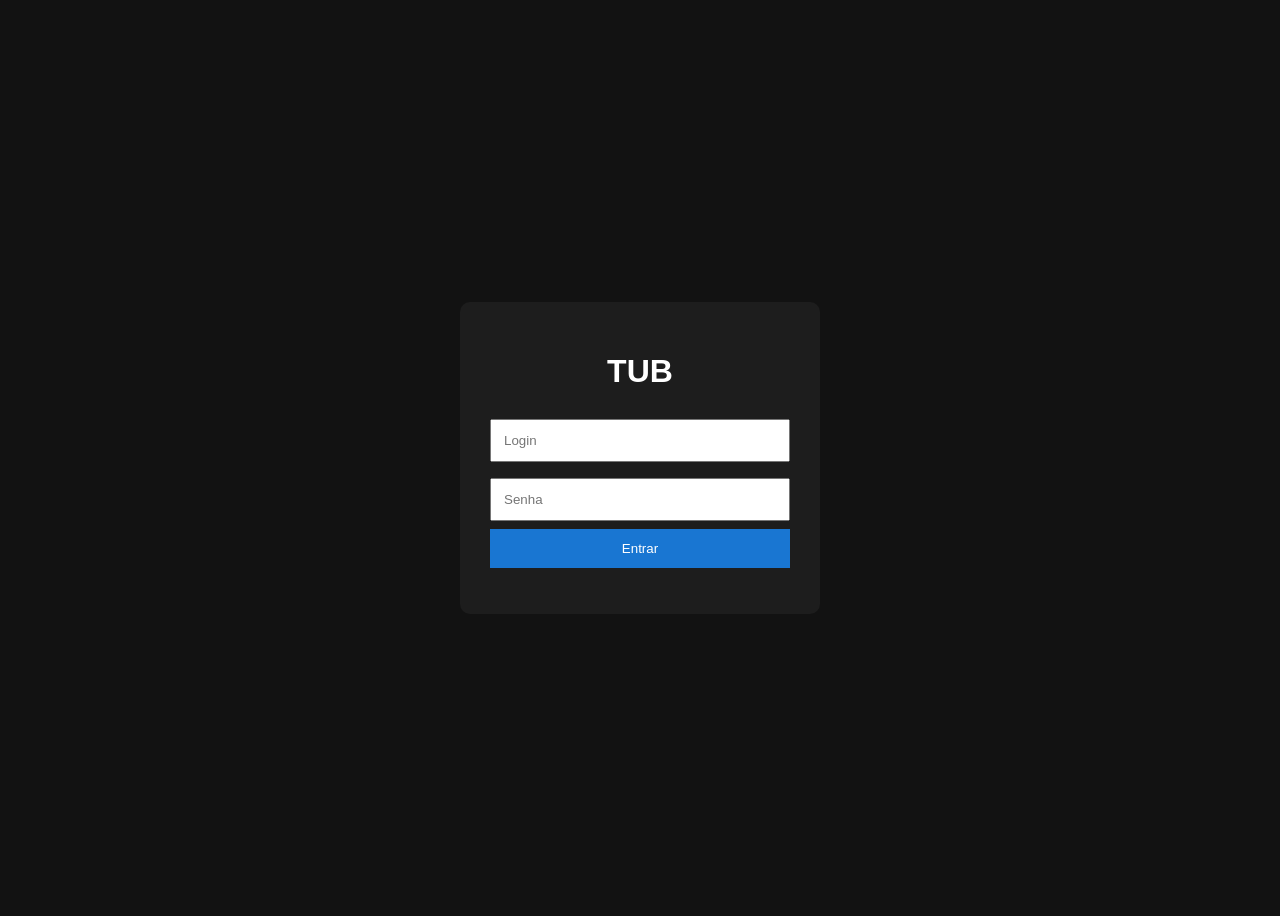
==== index.html @ 60b9e6be "Primeira versão TUB" ====
<!DOCTYPE html>
<html>
<head>
<meta charset="UTF-8">
<title>TUB</title>
<link rel="stylesheet" href="css/style.css">
</head>

<body>

<header>
<h2>TUB</h2>

<div>
<span id="usuario"></span>
<button onclick="sair()">Sair</button>
</div>

</header>


<nav>

<a href="pages/estoque.html">
Estoque
</a>


<a href="pages/auditoria.html">
Auditoria
</a>


<a href="pages/entrada.html">
Entrada
</a>


<a href="pages/saida.html">
Saída
</a>


<a id="menuUsuarios" href="pages/usuarios.html">
Usuários
</a>


</nav>


<main>

<h1>Painel</h1>

<div class="cards">

<div>
<h3>Estoque</h3>
<p>Consultar produtos armazenados</p>
</div>


<div>
<h3>Auditoria</h3>
<p>Realizar contagem</p>
</div>


<div>
<h3>Movimentação</h3>
<p>Entrada e saída</p>
</div>

</div>

</main>


<script src="js/storage.js"></script>
<script src="js/app.js"></script>

</body>
</html>
---- css/style.css ----
body{

margin:0;
background:#121212;
color:white;
font-family:Arial;

}


header{

height:60px;
background:#1d1d1d;
display:flex;
align-items:center;
justify-content:space-between;
padding:0 20px;

}


button{

background:#E53935;
border:0;
color:white;
padding:8px 15px;
cursor:pointer;

}


nav{

background:#252525;
padding:15px;
display:flex;
gap:15px;
flex-wrap:wrap;

}


nav a{

color:white;
text-decoration:none;
background:#1976D2;
padding:10px 20px;
border-radius:5px;

}


main{

padding:20px;

}


.cards{

display:flex;
gap:20px;
flex-wrap:wrap;

}


.cards div{

background:#1d1d1d;
padding:20px;
border-radius:10px;
width:250px;

}
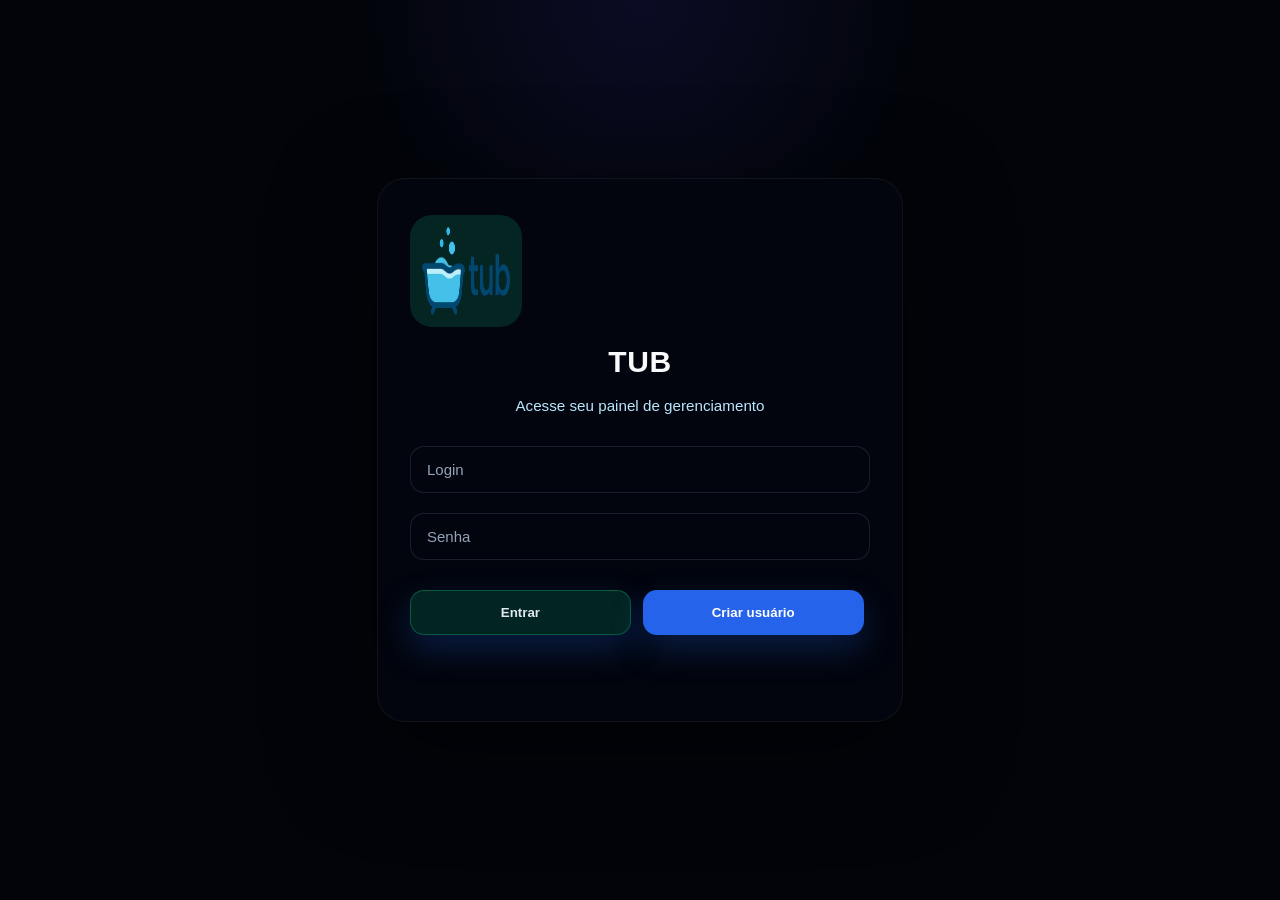
==== commit 86bdf310: "Atualiza estilo, adiciona cache busting e novos arquivos de funcionalidade" ====
--- a/index.html
+++ b/index.html
@@ -3,7 +3,7 @@
 <head>
 <meta charset="UTF-8">
 <title>TUB</title>
-<link rel="stylesheet" href="css/style.css">
+<link rel="stylesheet" href="css/style.css?v=3">
 </head>
 
 <body>
@@ -41,6 +41,11 @@
 </a>
 
 
+<a href="pages/insumos.html">
+Insumos
+</a>
+
+
 <a id="menuUsuarios" href="pages/usuarios.html">
 Usuários
 </a>
@@ -51,34 +56,34 @@
 
 <main>
 
-<h1>Painel</h1>
-
-<div class="cards">
-
-<div>
-<h3>Estoque</h3>
-<p>Consultar produtos armazenados</p>
-</div>
-
-
-<div>
-<h3>Auditoria</h3>
-<p>Realizar contagem</p>
-</div>
-
-
-<div>
-<h3>Movimentação</h3>
-<p>Entrada e saída</p>
-</div>
-
-</div>
+<section class="page-card">
+    <h1>Painel</h1>
+    <div class="cards">
+        <div>
+            <h3>Estoque</h3>
+            <p>Consultar produtos armazenados</p>
+        </div>
+        <div>
+            <h3>Auditoria</h3>
+            <p>Realizar contagem</p>
+        </div>
+        <div>
+            <h3>Movimentação</h3>
+            <p>Entrada e saída</p>
+        </div>
+        <div>
+            <h3>Criar Usuário</h3>
+            <p>Acessar cadastro de usuários</p>
+            <button class="secondary" onclick="window.location.href='pages/usuarios.html'">Criar usuário</button>
+        </div>
+    </div>
+</section>
 
 </main>
 
 
-<script src="js/storage.js"></script>
-<script src="js/app.js"></script>
+<script src="js/storage.js?v=3"></script>
+<script src="js/app.js?v=3"></script>
 
 </body>
 </html>
--- a/css/style.css
+++ b/css/style.css
@@ -1,79 +1,295 @@
-body{
-
-margin:0;
-background:#121212;
-color:white;
-font-family:Arial;
-
-}
-
-
-header{
-
-height:60px;
-background:#1d1d1d;
-display:flex;
-align-items:center;
-justify-content:space-between;
-padding:0 20px;
-
-}
-
-
-button{
-
-background:#E53935;
-border:0;
-color:white;
-padding:8px 15px;
-cursor:pointer;
-
-}
-
-
-nav{
-
-background:#252525;
-padding:15px;
-display:flex;
-gap:15px;
-flex-wrap:wrap;
-
-}
-
-
-nav a{
-
-color:white;
-text-decoration:none;
-background:#1976D2;
-padding:10px 20px;
-border-radius:5px;
-
-}
-
-
-main{
-
-padding:20px;
-
-}
-
-
-.cards{
-
-display:flex;
-gap:20px;
-flex-wrap:wrap;
-
-}
-
-
-.cards div{
-
-background:#1d1d1d;
-padding:20px;
-border-radius:10px;
-width:250px;
-
-}+* {
+    box-sizing: border-box;
+}
+
+body {
+    margin: 0;
+    min-height: 100vh;
+    background: radial-gradient(circle at top, rgba(59, 130, 246, 0.14), transparent 24%),
+                radial-gradient(circle at bottom right, rgba(16, 185, 129, 0.08), transparent 26%),
+                #03040A;
+    color: #E2E8F0;
+    font-family: Inter, system-ui, -apple-system, BlinkMacSystemFont, "Segoe UI", sans-serif;
+}
+
+body > header,
+body > nav,
+body > main {
+    max-width: 1180px;
+    margin: 0 auto;
+    padding: 0 24px;
+}
+
+header {
+    display: flex;
+    align-items: center;
+    justify-content: space-between;
+    gap: 16px;
+    padding: 28px 0 18px;
+}
+
+header h2 {
+    margin: 0;
+    font-size: 1.75rem;
+    letter-spacing: -0.03em;
+    color: #F8FAFC;
+}
+
+header a,
+header button {
+    display: inline-flex;
+    align-items: center;
+    justify-content: center;
+    gap: 8px;
+    border-radius: 999px;
+    padding: 12px 20px;
+    background: rgba(255, 255, 255, 0.04);
+    color: #F8FAFC;
+    border: 1px solid rgba(59, 130, 246, 0.18);
+    transition: transform .16s ease, background .16s ease, box-shadow .16s ease;
+}
+
+header a:hover,
+header button:hover {
+    transform: translateY(-1px);
+    background: rgba(59, 130, 246, 0.12);
+    box-shadow: 0 18px 46px rgba(0, 0, 0, 0.5);
+}
+
+nav {
+    display: flex;
+    flex-wrap: wrap;
+    gap: 12px;
+    margin-bottom: 24px;
+}
+
+nav a {
+    text-decoration: none;
+    color: #F8FAFC;
+    background: rgba(255, 255, 255, 0.04);
+    padding: 14px 18px;
+    border-radius: 999px;
+    border: 1px solid rgba(34, 197, 94, 0.18);
+    box-shadow: 0 12px 32px rgba(0, 0, 0, 0.36);
+    transition: transform .16s ease, background .16s ease;
+}
+
+nav a:hover {
+    transform: translateY(-1px);
+    background: rgba(34, 197, 94, 0.12);
+}
+
+main {
+    padding-bottom: 40px;
+}
+
+.page-card {
+    background: rgba(3, 6, 14, 0.98);
+    border-radius: 30px;
+    box-shadow: 0 32px 120px rgba(0, 0, 0, 0.65);
+    padding: 28px;
+    margin-bottom: 24px;
+    border: 1px solid rgba(255, 255, 255, 0.05);
+}
+
+.cards {
+    display: grid;
+    gap: 20px;
+    grid-template-columns: repeat(auto-fit, minmax(240px, 1fr));
+}
+
+.cards div {
+    border-radius: 28px;
+    padding: 24px;
+    background: rgba(3, 6, 14, 0.96);
+    box-shadow: 0 28px 90px rgba(0, 0, 0, 0.5);
+    min-height: 180px;
+    border: 1px solid rgba(255, 255, 255, 0.04);
+}
+
+.cards h3 {
+    margin-top: 0;
+    margin-bottom: 12px;
+    font-size: 1.05rem;
+    color: #F8FAFC;
+}
+
+.cards p {
+    margin: 0;
+    color: #CBD5E1;
+    line-height: 1.75;
+}
+
+.button-row,
+.form-buttons {
+    display: flex;
+    gap: 16px;
+    flex-wrap: wrap;
+}
+
+button {
+    background: #2563EB;
+    border: none;
+    color: #FFFFFF;
+    padding: 14px 18px;
+    border-radius: 18px;
+    cursor: pointer;
+    font-weight: 700;
+    box-shadow: 0 12px 30px rgba(37, 99, 235, 0.22);
+    transition: transform .16s ease, background .16s ease, box-shadow .16s ease;
+}
+
+button:hover {
+    transform: translateY(-1px);
+    background: #1D4ED8;
+    box-shadow: 0 18px 38px rgba(37, 99, 235, 0.3);
+}
+
+button.secondary,
+a.button {
+    background: rgba(34, 197, 94, 0.14);
+    color: #F8FAFC;
+    border: 1px solid rgba(34, 197, 94, 0.4);
+}
+
+button.secondary:hover,
+a.button:hover {
+    background: rgba(34, 197, 94, 0.22);
+}
+
+input,
+select,
+textarea {
+    width: 100%;
+    border: 1px solid rgba(148, 163, 184, 0.14);
+    border-radius: 18px;
+    padding: 14px 16px;
+    margin: 10px 0;
+    background: rgba(3, 6, 14, 0.92);
+    color: #E2E8F0;
+    transition: border-color .16s ease, box-shadow .16s ease, background .16s ease;
+}
+
+input::placeholder,
+select::placeholder,
+textarea::placeholder {
+    color: #94A3B8;
+}
+
+input:focus,
+select:focus,
+textarea:focus {
+    outline: none;
+    border-color: #818CF8;
+    background: rgba(15, 23, 42, 0.85);
+    box-shadow: 0 0 0 4px rgba(79, 70, 229, 0.16);
+}
+
+.hidden {
+    display: none !important;
+}
+
+.menu-insumos {
+    display: flex;
+    flex-wrap: wrap;
+    gap: 12px;
+    padding: 18px;
+    background: rgba(3, 6, 14, 0.98);
+    border-radius: 28px;
+    box-shadow: 0 24px 80px rgba(0, 0, 0, 0.5);
+    border: 1px solid rgba(255, 255, 255, 0.05);
+}
+
+.menu-insumos button {
+    border: none;
+    background: rgba(255, 255, 255, 0.04);
+    color: #E2E8F0;
+    padding: 12px 20px;
+    border-radius: 999px;
+    font-weight: 700;
+}
+
+.menu-insumos button:hover {
+    background: rgba(59, 130, 246, 0.16);
+}
+
+.menu-insumos button.active {
+    background: #22C55E;
+    color: white;
+}
+
+.tab-section {
+    background: rgba(15, 23, 42, 0.95);
+    padding: 28px;
+    border-radius: 28px;
+    margin-top: 24px;
+    box-shadow: 0 24px 80px rgba(0, 0, 0, 0.35);
+    border: 1px solid rgba(255, 255, 255, 0.08);
+}
+
+.table-full {
+    width: 100%;
+    border-collapse: separate;
+    border-spacing: 0;
+    margin-top: 20px;
+    border-radius: 24px;
+    overflow: hidden;
+    box-shadow: 0 24px 80px rgba(0, 0, 0, 0.35);
+}
+
+.table-full th,
+.table-full td {
+    padding: 18px 16px;
+    border-bottom: 1px solid rgba(148, 163, 184, 0.18);
+    text-align: left;
+    color: #E2E8F0;
+}
+
+.table-full thead th {
+    background: rgba(255, 255, 255, 0.06);
+    font-weight: 700;
+    color: #F8FAFC;
+}
+
+.table-full tbody tr:hover {
+    background: rgba(255, 255, 255, 0.06);
+}
+
+.table-full tbody tr:last-child td {
+    border-bottom: none;
+}
+
+.link-button {
+    background: none;
+    border: none;
+    color: #A5B4FC;
+    text-decoration: underline;
+    cursor: pointer;
+    padding: 0;
+    font: inherit;
+}
+
+.form-grid {
+    display: grid;
+    gap: 18px;
+    max-width: 720px;
+}
+
+@media (max-width: 860px) {
+    body > header,
+    body > nav,
+    body > main {
+        padding-left: 18px;
+        padding-right: 18px;
+    }
+
+    header {
+        flex-direction: column;
+        align-items: flex-start;
+    }
+
+    .button-row,
+    .form-buttons {
+        flex-direction: column;
+    }
+}
